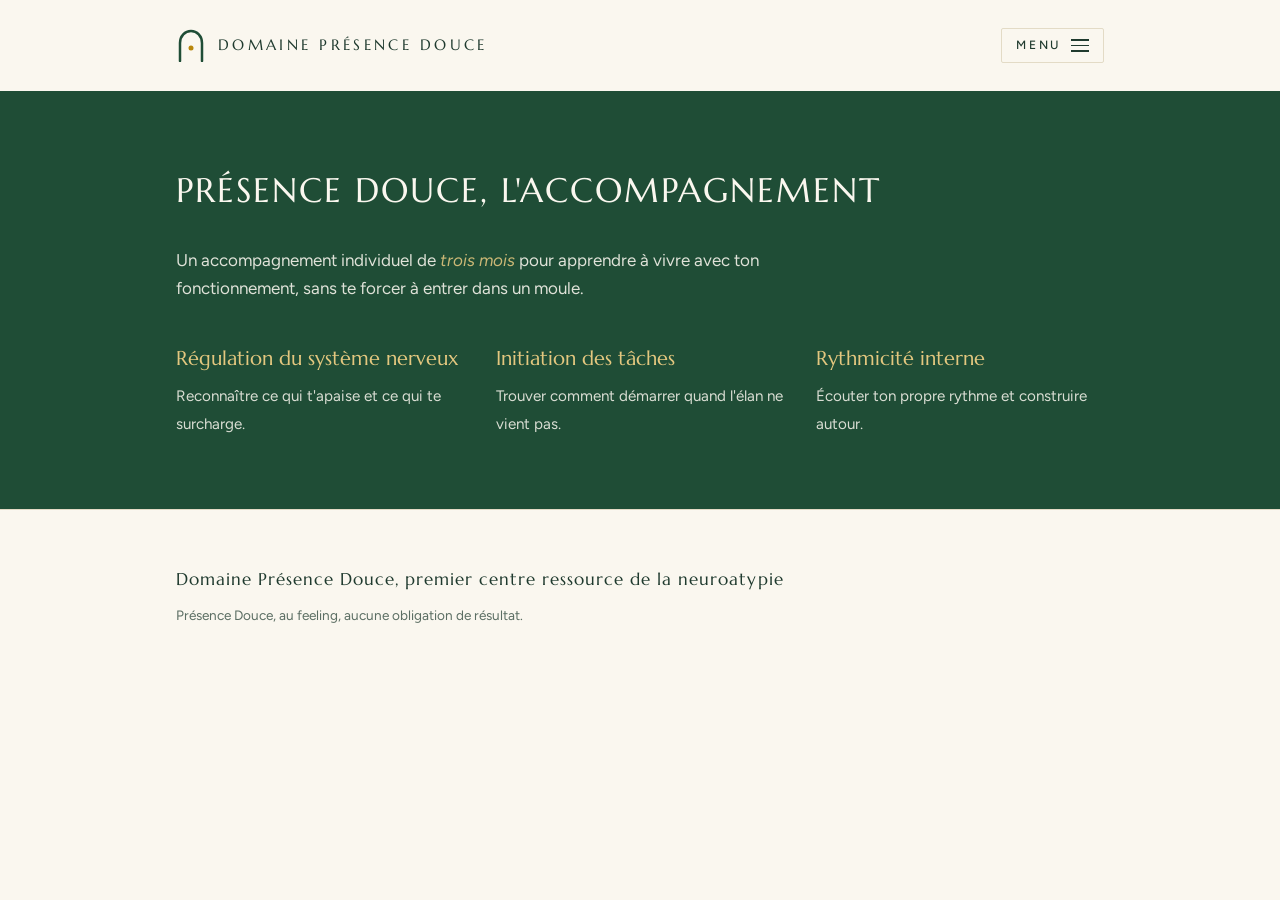
==== accompagnement.html @ 30439f04 "Sépare les rubriques du menu en pages distinctes Chaque catégorie a sa propre page (domaine, poles, " ====
<!doctype html>
<html lang="fr">
<head>
<meta charset="utf-8">
<meta name="viewport" content="width=device-width, initial-scale=1">
<title>Accompagnement · Domaine Présence Douce</title>

<link rel="stylesheet" href="https://fonts.googleapis.com/css2?family=Marcellus&family=Figtree:wght@400;500;600&display=swap">
<link rel="stylesheet" href="style.css">
</head>
<body>

<div class="wrap">
  <header class="top">
    <a class="brand" href="index.html" aria-label="Domaine Présence Douce, accueil">
      <svg viewBox="0 0 60 68" aria-hidden="true"><path d="M8 66V30C8 16 18 6 30 6s22 10 22 24v36" fill="none" stroke="var(--green)" stroke-width="5" stroke-linecap="round"/><circle cx="30" cy="40" r="5" fill="var(--gold)"/></svg>
      <span class="caps">Domaine Présence Douce</span>
    </a>
    <div class="menu">
      <button class="menu-toggle" type="button" aria-expanded="false" aria-controls="menu-nav">
        <span class="label">Menu</span>
        <span class="bars" aria-hidden="true"><span></span><span></span><span></span></span>
      </button>
      <nav id="menu-nav" aria-label="Navigation principale" hidden>
        <a href="index.html">Accueil</a>
        <a href="domaine.html">Le Domaine</a>
        <a href="poles.html">Les pôles</a>
        <a href="accompagnement.html" aria-current="page">Accompagnement</a>
        <a href="rejoindre.html">Nous rejoindre</a>
      </nav>
    </div>
</div>

<main class="page">
<section id="accompagnement" class="band">
  <div class="wrap">
    <h2>Présence Douce, l'accompagnement</h2>
    <p class="intro">Un accompagnement individuel de <em>trois mois</em> pour apprendre à vivre avec ton fonctionnement, sans te forcer à entrer dans un moule.</p>
    <div class="facts">
      <div class="fact"><b>Régulation du système nerveux</b><span>Reconnaître ce qui t'apaise et ce qui te surcharge.</span></div>
      <div class="fact"><b>Initiation des tâches</b><span>Trouver comment démarrer quand l'élan ne vient pas.</span></div>
      <div class="fact"><b>Rythmicité interne</b><span>Écouter ton propre rythme et construire autour.</span></div>
    </div>
  </div>
</section>
</main>

<footer>
  <div class="wrap">
    <p class="sig">Domaine Présence Douce, premier centre ressource de la neuroatypie</p>
    <p class="small">Présence Douce, au feeling, aucune obligation de résultat.</p>
  </div>
</footer>

<script src="menu.js"></script>
</body>
</html>
---- style.css ----
/* Layout: une colonne calme, grandes respirations, arche verte en ouverture, pôles en grille souple */
:root{
  --bg:#FAF7EF;
  --surface:#F1ECDF;
  --fg:#1F3A2E;
  --muted:#5B6E63;
  --green:#1F4D36;
  --gold:#B8860B;
  --on-green:#FAF7EF;
  --line:#E3DBC6;
  --display:'Marcellus','Cormorant Garamond',Georgia,serif;
  --body:'Figtree','Helvetica Neue',Arial,sans-serif;
}
@media (prefers-color-scheme: dark){:root:not([data-theme="light"]){
  --bg:#13241C;--surface:#1B3025;--fg:#FAF7EF;--muted:#A9B8AD;--green:#1F4D36;--gold:#B8860B;--on-green:#FAF7EF;--line:#2B4639;color-scheme:dark}}
:root[data-theme="dark"]{
  --bg:#13241C;--surface:#1B3025;--fg:#FAF7EF;--muted:#A9B8AD;--green:#1F4D36;--gold:#B8860B;--on-green:#FAF7EF;--line:#2B4639;color-scheme:dark}

*{box-sizing:border-box}
body{background:var(--bg);color:var(--fg);font-family:var(--body);font-size:17px;line-height:1.65;margin:0}
.wrap{max-width:960px;margin-inline:auto;padding-left:max(16px,env(safe-area-inset-left,0px));padding-right:max(16px,env(safe-area-inset-right,0px))}
h1,h2,h3{font-family:var(--display);font-weight:400;text-wrap:balance;margin:0}
.caps{text-transform:uppercase;letter-spacing:.22em}
p{margin:0}
a{color:inherit}

header.top{padding-block:28px;display:flex;justify-content:space-between;align-items:center;gap:16px;flex-wrap:wrap}
.brand{display:flex;align-items:center;gap:12px;font-family:var(--display);font-size:15px}
.brand svg{width:30px;height:34px;flex:none}
header.top{position:relative;flex-wrap:nowrap}
.menu{position:relative;margin-left:auto}
.menu-toggle{display:flex;align-items:center;gap:10px;background:none;border:1px solid var(--line);border-radius:2px;color:var(--fg);font:500 12px/1 var(--body);letter-spacing:.22em;text-transform:uppercase;padding:10px 14px;cursor:pointer}
.menu-toggle:hover{border-color:var(--gold);color:var(--gold)}
.menu-toggle .bars{display:grid;gap:4px;width:18px}
.menu-toggle .bars span{display:block;height:1.5px;background:currentColor;transition:transform .25s ease,opacity .2s ease}
.menu-toggle[aria-expanded="true"] .bars span:nth-child(1){transform:translateY(5.5px) rotate(45deg)}
.menu-toggle[aria-expanded="true"] .bars span:nth-child(2){opacity:0}
.menu-toggle[aria-expanded="true"] .bars span:nth-child(3){transform:translateY(-5.5px) rotate(-45deg)}
nav{position:absolute;top:calc(100% + 10px);right:0;z-index:10;min-width:230px;display:flex;flex-direction:column;background:var(--bg);border:1px solid var(--line);box-shadow:0 12px 32px rgba(0,0,0,.12);padding:8px 0;font-size:13px;color:var(--fg)}
nav[hidden]{display:none}
nav a{text-decoration:none;padding:12px 22px;letter-spacing:.14em;text-transform:uppercase}
nav a+a{border-top:1px solid var(--line)}
nav a:hover,nav a:focus-visible{color:var(--gold);background:var(--surface)}
@media (prefers-reduced-motion:no-preference){nav:not([hidden]){animation:drop .2s ease both}@keyframes drop{from{opacity:0;transform:translateY(-6px)}to{opacity:1;transform:none}}}
@media (max-width:420px){.menu-toggle .label{display:none}.brand span{font-size:13px}}
:focus-visible{outline:2px solid var(--gold);outline-offset:3px}

.hero{padding-block:48px 80px;display:grid;grid-template-columns:minmax(0,1fr) minmax(0,260px);gap:48px;align-items:center}
.hero .eyebrow{font-size:12px;color:var(--gold);margin-bottom:22px}
.hero h1{font-size:clamp(2.2rem,6vw,4rem);line-height:1.1;letter-spacing:.08em;text-transform:uppercase}
.hero p.lead{margin-top:26px;font-size:1.15rem;max-width:34em;color:var(--muted)}
.arch{justify-self:center;width:100%;max-width:240px}
.arch svg{width:100%;height:auto;display:block}

section{padding-block:72px;border-top:1px solid var(--line)}
section h2{font-size:clamp(1.5rem,3.4vw,2.1rem);letter-spacing:.06em;text-transform:uppercase;margin-bottom:28px}
section .intro{max-width:40em;color:var(--muted)}
section .intro + .intro{margin-top:16px}
em{font-style:italic;color:var(--gold)}

.poles{display:grid;grid-template-columns:repeat(auto-fit,minmax(240px,1fr));gap:0;margin-top:44px;border-top:1px solid var(--line)}
.pole{padding:26px 24px 26px 0;border-bottom:1px solid var(--line)}
.pole h3{font-size:1.15rem;margin-bottom:8px;letter-spacing:.03em}
.pole p{font-size:.95rem;color:var(--muted);line-height:1.55}

.band{background:var(--green);color:var(--on-green);border-top:0}
.band h2{color:var(--on-green)}
.band .intro{color:var(--on-green);opacity:.88}
.band em{color:#E3C77F}
.band .facts{display:grid;grid-template-columns:repeat(auto-fit,minmax(200px,1fr));gap:32px;margin-top:40px}
.band .fact b{display:block;font-family:var(--display);font-weight:400;font-size:1.25rem;margin-bottom:6px;color:#E3C77F}
.band .fact span{font-size:.95rem;opacity:.85}

.steps{display:grid;grid-template-columns:repeat(auto-fit,minmax(240px,1fr));gap:32px;margin-top:40px}
.steps h3{font-size:1.1rem;margin-bottom:8px;color:var(--gold)}
.steps p{font-size:.95rem;color:var(--muted)}

.cta{display:inline-block;margin-top:32px;padding:14px 26px;background:var(--gold);color:#1B2A22;text-decoration:none;font-weight:600;font-size:14px;letter-spacing:.12em;text-transform:uppercase;border-radius:2px}
.cta:hover{filter:brightness(1.07)}
.note{margin-top:14px;font-size:.85rem;color:var(--muted)}

footer{padding-block:56px;border-top:1px solid var(--line);text-align:left}
footer .sig{font-family:var(--display);font-size:1.05rem;letter-spacing:.06em}
footer .small{margin-top:10px;font-size:.85rem;color:var(--muted)}

@media (max-width:720px){
  .hero{grid-template-columns:1fr;gap:32px;padding-block:24px 56px}
  .arch{max-width:150px;justify-self:start}
  section{padding-block:52px}
}
@media (prefers-reduced-motion:no-preference){
  .hero>*{animation:rise .8s ease both}
  .hero .arch{animation-delay:.15s}
  @keyframes rise{from{opacity:.001;transform:translateY(10px)}to{opacity:1;transform:none}}
}
.brand{text-decoration:none}
nav a[aria-current="page"]{color:var(--gold)}
.page>section:first-child{border-top:0}
.page>section:first-child:not(.band){padding-top:24px}
.links{display:grid;grid-template-columns:repeat(auto-fit,minmax(210px,1fr));gap:0;margin-top:8px;border-top:1px solid var(--line)}
.links a{display:block;padding:22px 24px 22px 0;border-bottom:1px solid var(--line);text-decoration:none}
.links a b{display:block;font-family:var(--display);font-weight:400;font-size:1.15rem;letter-spacing:.03em;margin-bottom:4px}
.links a span{font-size:.95rem;color:var(--muted)}
.links a:hover b,.links a:focus-visible b{color:var(--gold)}
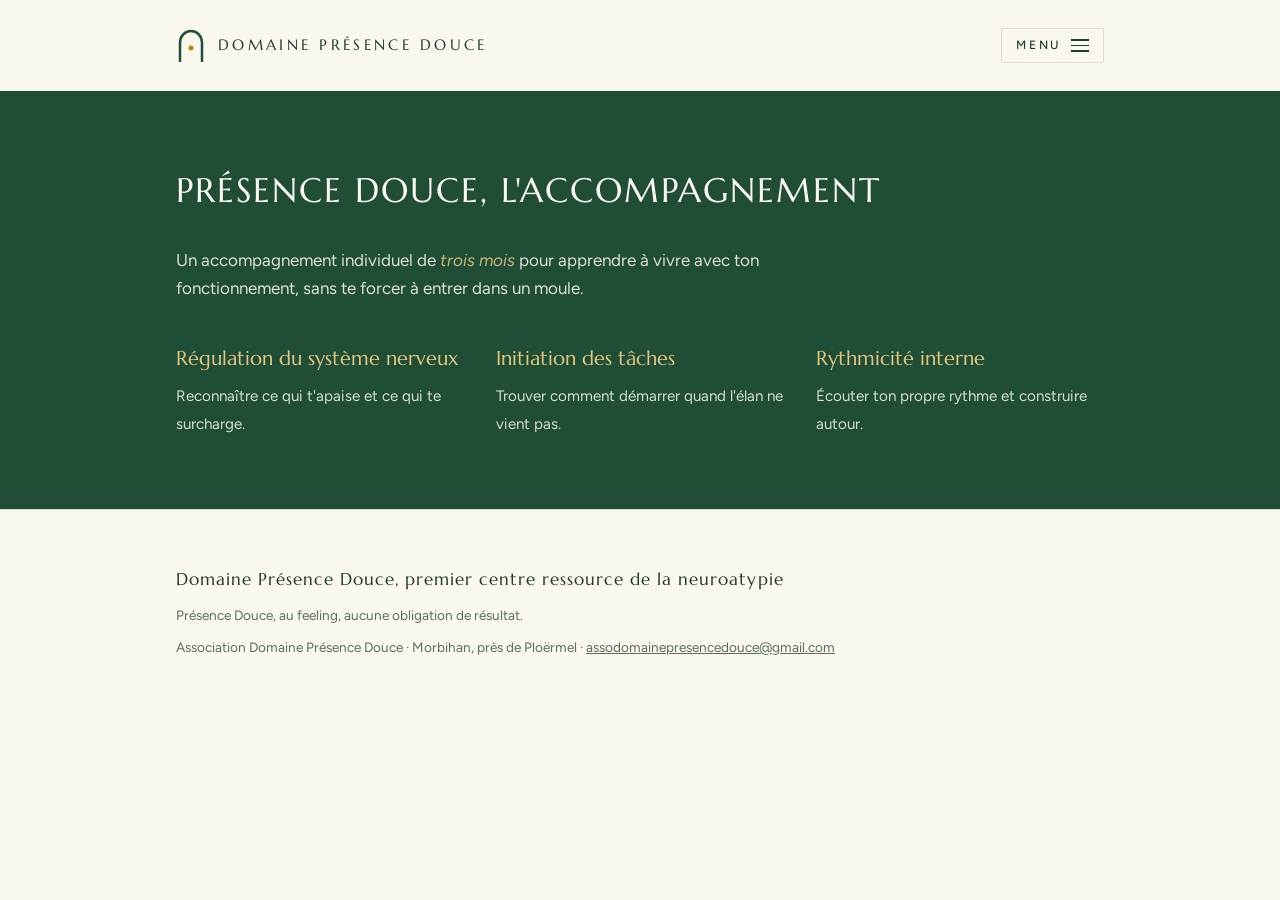
==== commit 48ed1413: "Détaille le site à partir de la présentation du projet Page Le Domaine : lieu, besoin, équipe et eng" ====
--- a/accompagnement.html
+++ b/accompagnement.html
@@ -4,6 +4,14 @@
 <meta charset="utf-8">
 <meta name="viewport" content="width=device-width, initial-scale=1">
 <title>Accompagnement · Domaine Présence Douce</title>
+<meta name="description" content="Présence Douce, l'accompagnement : trois mois pour réguler son système nerveux, initier ses tâches et retrouver sa rythmicité interne, sans pression.">
+<link rel="canonical" href="https://domainepresencedouce.fr/accompagnement.html">
+<meta property="og:type" content="website">
+<meta property="og:site_name" content="Domaine Présence Douce">
+<meta property="og:title" content="Accompagnement · Domaine Présence Douce">
+<meta property="og:description" content="Présence Douce, l'accompagnement : trois mois pour réguler son système nerveux, initier ses tâches et retrouver sa rythmicité interne, sans pression.">
+<meta property="og:url" content="https://domainepresencedouce.fr/accompagnement.html">
+<meta property="og:locale" content="fr_FR">
 
 <link rel="stylesheet" href="https://fonts.googleapis.com/css2?family=Marcellus&family=Figtree:wght@400;500;600&display=swap">
 <link rel="stylesheet" href="style.css">
@@ -49,6 +57,7 @@
   <div class="wrap">
     <p class="sig">Domaine Présence Douce, premier centre ressource de la neuroatypie</p>
     <p class="small">Présence Douce, au feeling, aucune obligation de résultat.</p>
+    <p class="small">Association Domaine Présence Douce · Morbihan, près de Ploërmel · <a href="mailto:assodomainepresencedouce@gmail.com">assodomainepresencedouce@gmail.com</a></p>
   </div>
 </footer>
 
--- a/style.css
+++ b/style.css
@@ -74,6 +74,7 @@
 .steps{display:grid;grid-template-columns:repeat(auto-fit,minmax(240px,1fr));gap:32px;margin-top:40px}
 .steps h3{font-size:1.1rem;margin-bottom:8px;color:var(--gold)}
 .steps p{font-size:.95rem;color:var(--muted)}
+.steps .cta{margin-top:18px;padding:12px 20px;font-size:13px}
 
 .cta{display:inline-block;margin-top:32px;padding:14px 26px;background:var(--gold);color:#1B2A22;text-decoration:none;font-weight:600;font-size:14px;letter-spacing:.12em;text-transform:uppercase;border-radius:2px}
 .cta:hover{filter:brightness(1.07)}
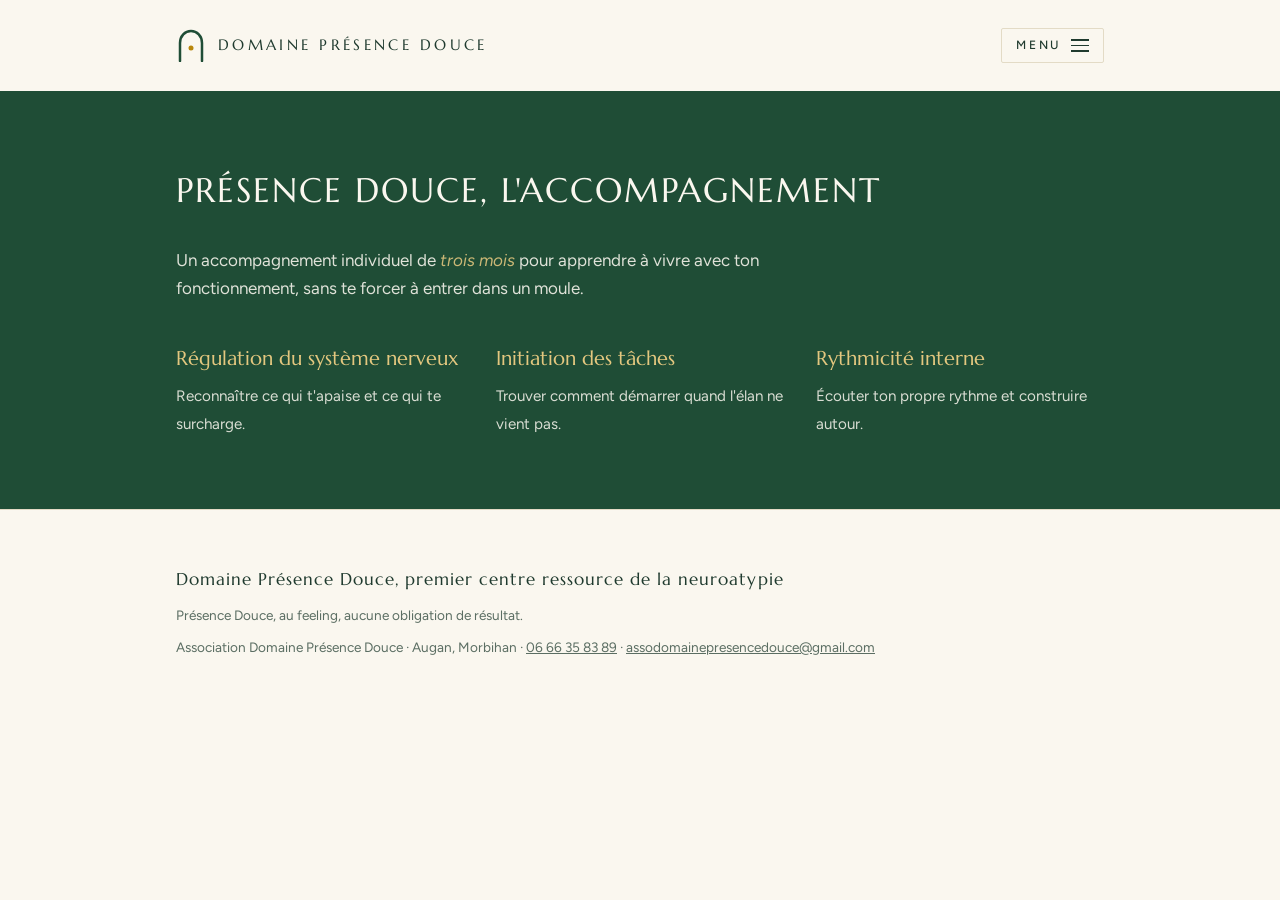
==== commit f37dff6a: "Situe le Domaine à Augan et ajoute le numéro de contact Retire la mention du château, précise la com" ====
--- a/accompagnement.html
+++ b/accompagnement.html
@@ -57,7 +57,7 @@
   <div class="wrap">
     <p class="sig">Domaine Présence Douce, premier centre ressource de la neuroatypie</p>
     <p class="small">Présence Douce, au feeling, aucune obligation de résultat.</p>
-    <p class="small">Association Domaine Présence Douce · Morbihan, près de Ploërmel · <a href="mailto:assodomainepresencedouce@gmail.com">assodomainepresencedouce@gmail.com</a></p>
+    <p class="small">Association Domaine Présence Douce · Augan, Morbihan · <a href="tel:+33666358389">06 66 35 83 89</a> · <a href="mailto:assodomainepresencedouce@gmail.com">assodomainepresencedouce@gmail.com</a></p>
   </div>
 </footer>
 
--- a/style.css
+++ b/style.css
@@ -78,6 +78,7 @@
 
 .cta{display:inline-block;margin-top:32px;padding:14px 26px;background:var(--gold);color:#1B2A22;text-decoration:none;font-weight:600;font-size:14px;letter-spacing:.12em;text-transform:uppercase;border-radius:2px}
 .cta:hover{filter:brightness(1.07)}
+.cta-alt{background:transparent;color:var(--fg);border:1px solid var(--gold);margin-left:10px}
 .note{margin-top:14px;font-size:.85rem;color:var(--muted)}
 
 footer{padding-block:56px;border-top:1px solid var(--line);text-align:left}
